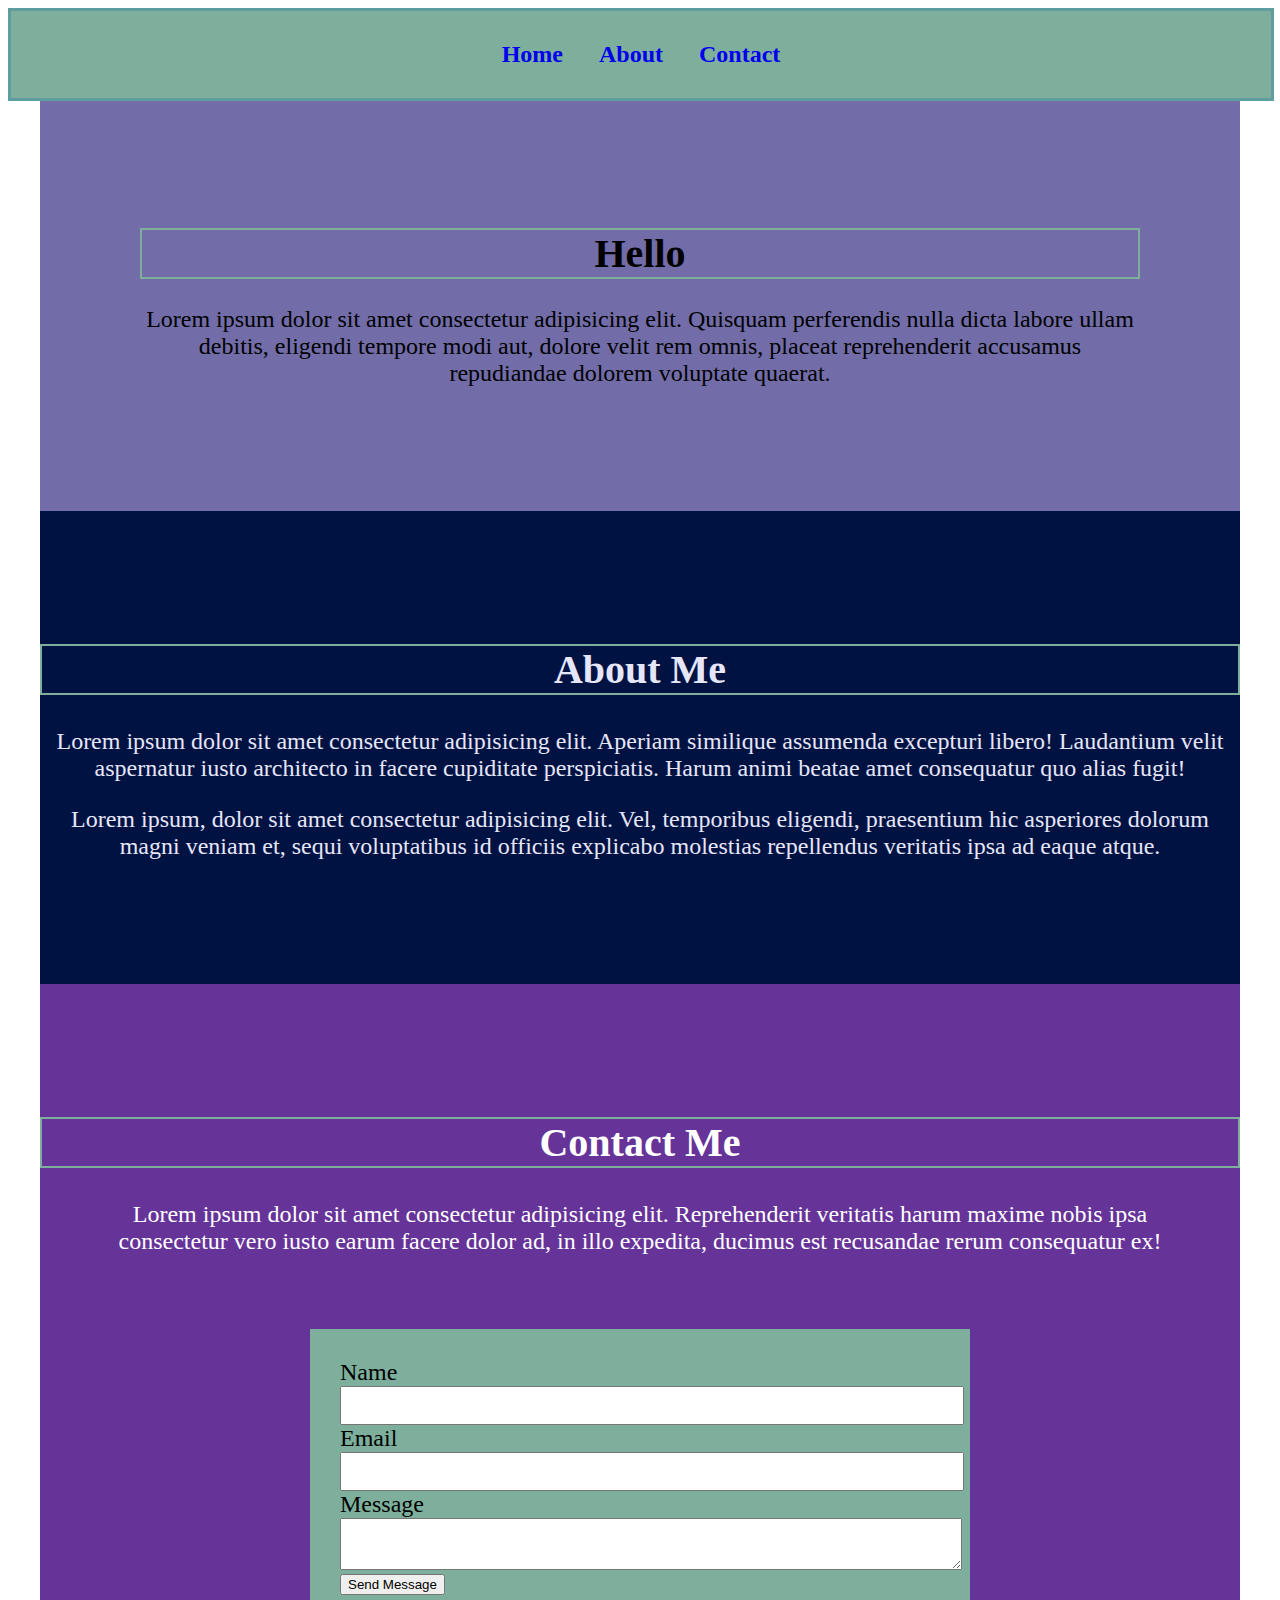
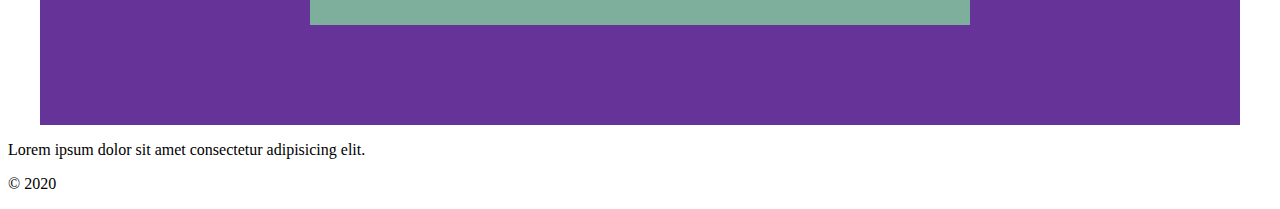
==== index.html @ b8a91fc6 "work" ====
<!DOCTYPE html>
<html lang="en">

<head>
  <meta charset="UTF-8">
  <meta name="viewport" content="width=device-width, initial-scale=1.0">
  <meta http-equiv="X-UA-Compatible" content="ie=edge">
  <title>Page Redesign</title>
  <link rel="stylesheet" href="style.css">
  <link rel="stylesheet" href="base.css">
</head>

<body>
  <nav id="nav" class="nav">
    <a class="nav-link" href="#home">Home</a>
    <a class="nav-link" href="#about">About</a>
    <a class="nav-link" href="#contact">Contact</a>
  </nav>
  <main id="main" class="main">
    <section id="home" class="home">
      <h1 class="page-title">Hello</h1>
      <p>Lorem ipsum dolor sit amet consectetur adipisicing elit. Quisquam perferendis nulla dicta labore ullam debitis,
        eligendi tempore modi aut, dolore velit rem omnis, placeat reprehenderit accusamus repudiandae dolorem voluptate
        quaerat.</p>
    </section>
    <section id="about" class="about">
      <h2 class="section-title">About Me</h2>
      <img class="about-image" src="images/businessman.png" alt="Businessman">
      <p>Lorem ipsum dolor sit amet consectetur adipisicing elit. Aperiam similique assumenda excepturi libero!
        Laudantium velit aspernatur iusto architecto in facere cupiditate perspiciatis. Harum animi beatae amet
        consequatur quo alias fugit!</p>
      <p>Lorem ipsum, dolor sit amet consectetur adipisicing elit. Vel, temporibus eligendi, praesentium hic asperiores
        dolorum magni veniam et, sequi voluptatibus id officiis explicabo molestias repellendus veritatis ipsa ad eaque
        atque.</p>
    </section>
    <section id="contact" class="contact">
      <h2 class="section-title">Contact Me</h2>
      <p>Lorem ipsum dolor sit amet consectetur adipisicing elit. Reprehenderit veritatis harum maxime nobis ipsa
        consectetur vero iusto earum facere dolor ad, in illo expedita, ducimus est recusandae rerum consequatur ex!</p>
      <form class="contact-form">
        <div class="contact-form-section">
          <label class="contact-form-label">Name</label>
          <input class="contact-form-input" type="text">
        </div>
        <div class="contact-form-section">
          <label class="contact-form-label">Email</label>
          <input class="contact-form-input" type="email">
        </div>
        <div class="contact-form-section">
          <label class="contact-form-label">Message</label>
          <textarea class="contact-form-input"></textarea>
        </div>
        <button type="submit">Send Message</button>
      </form>
    </section>
  </main>
  <footer>
    <p>Lorem ipsum dolor sit amet consectetur adipisicing elit.</p>
    <p>&copy; 2020</p>
  </footer>
</body>

</html>
---- style.css ----
/* adjusting navigation width */
#nav a{
    width: 1200px;
}
/* changing background color to navigation */
 body #nav{
     background-color: #7DAF9C;
 }

 /* deleting weird liitle guy image */
.about-image{
    display: none;
}
/* changing background color to middle part of page and centering the text */
 main #about{
    background-color: #001242;
    text-align: center;
}

/* adjusting text to main */
main .about{
    font-size: 1.5rem;
    padding: 100px;
    padding-left: 50px;
    padding-right: 50px; 
}

/* putting border around about me and contact me */
h2{
    border: 2px solid #7DAF9C;
}

/* putting border around hello */
h1{
    border: 2px solid #7DAF9C;
}

/* changing background color to hello */
 main #home {
    background-color: #726DA8;
}

/* adjusting contact content */
.contact p{
    font-size: 1.5rem;
    text-align: center;
    color: white; 
    padding-left: 50px;
    padding-right: 50px;
    padding-bottom: 50px;
}

/* adjusting contact form colour */
.contact .contact-form{
    background-color: #7DAF9C;
}

/* changing contact tittle colour */
.contact .section-title{
    color: white;
}

/* changing font on all text */
nav,
h1,
h2,
p{
    font-family: "Times New Roman", Times, serif;
}
---- base.css ----
#nav {
  width: 1200px;
  margin: 0px auto;
  padding: 30px;

  border: 3px solid cadetblue;
  background-color: burlywood;
  text-align: center;
}

#main {
  max-width: 1200px;
  margin: 0px auto;

  background-color: rebeccapurple;
}

.nav .nav-link {
  margin: 1rem;

  font-size: 1.5rem;
  font-weight: bold;
  text-decoration: none;
}

#home {
  padding: 100px;
  background-color: indianred;
}

section.home {
  font-family: cursive;
  font-size: 1.5rem;
  text-align: center;
}

.page-title,
.section-title {
  font-size: 2.5rem;
  text-align: center;
}

#about {
  padding: 100px 0px;
  background-color: greenyellow;
}

.about {
  font-family: Arial, Helvetica, sans-serif;
  font-size: 1.75rem;
  color: lavender
}

.about-image {
  float: left;

  width: 300px;
}

#contact {
  padding: 100px 0px;
  background-color: f
}

.contact-form {
  padding: 30px;
  background-color: goldenrod;
  width: 600px;
  margin: 0px auto;
}

label {
  font-size: 1.5rem;

}

.contact-form-input {
  padding: 10px;
  width: 100%;
}
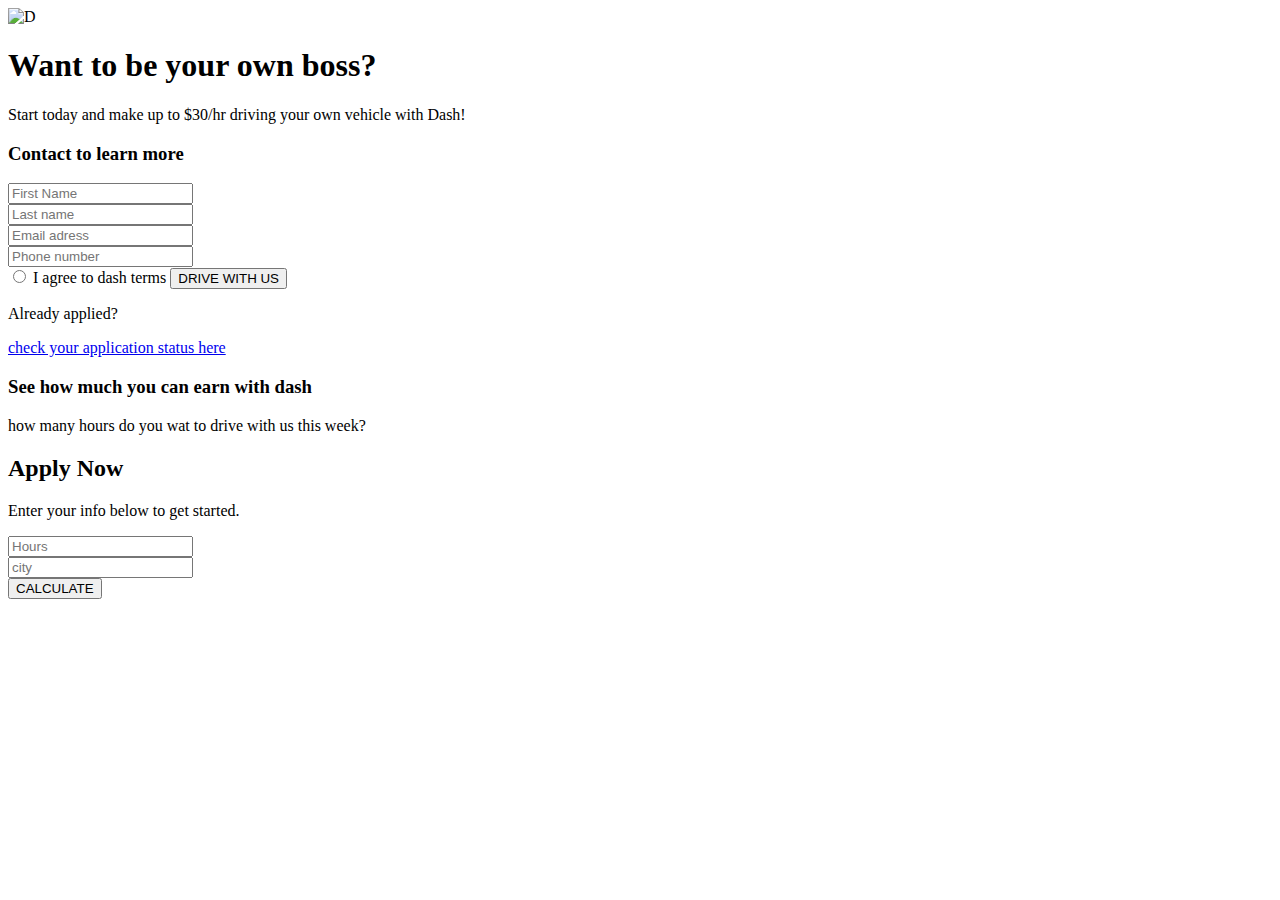
==== commit 77e9c2cd: "fixing problems" ====
--- a/index.html
+++ b/index.html
@@ -1,63 +1,94 @@
 <!DOCTYPE html>
 <html lang="en">
 
-<head>
-  <meta charset="UTF-8">
-  <meta name="viewport" content="width=device-width, initial-scale=1.0">
-  <meta http-equiv="X-UA-Compatible" content="ie=edge">
-  <title>Page Redesign</title>
-  <link rel="stylesheet" href="style.css">
-  <link rel="stylesheet" href="base.css">
-</head>
+    <head>
+        <meta charset="UTF-8">
+        <meta name="viewport" content="width=device-width, initial-scale=1.0">
+        <title>Document</title>
+        <link rel="stylesheet" href="css/main.css">
+    </head>
+    <body>
 
-<body>
-  <nav id="nav" class="nav">
-    <a class="nav-link" href="#home">Home</a>
-    <a class="nav-link" href="#about">About</a>
-    <a class="nav-link" href="#contact">Contact</a>
-  </nav>
-  <main id="main" class="main">
-    <section id="home" class="home">
-      <h1 class="page-title">Hello</h1>
-      <p>Lorem ipsum dolor sit amet consectetur adipisicing elit. Quisquam perferendis nulla dicta labore ullam debitis,
-        eligendi tempore modi aut, dolore velit rem omnis, placeat reprehenderit accusamus repudiandae dolorem voluptate
-        quaerat.</p>
-    </section>
-    <section id="about" class="about">
-      <h2 class="section-title">About Me</h2>
-      <img class="about-image" src="images/businessman.png" alt="Businessman">
-      <p>Lorem ipsum dolor sit amet consectetur adipisicing elit. Aperiam similique assumenda excepturi libero!
-        Laudantium velit aspernatur iusto architecto in facere cupiditate perspiciatis. Harum animi beatae amet
-        consequatur quo alias fugit!</p>
-      <p>Lorem ipsum, dolor sit amet consectetur adipisicing elit. Vel, temporibus eligendi, praesentium hic asperiores
-        dolorum magni veniam et, sequi voluptatibus id officiis explicabo molestias repellendus veritatis ipsa ad eaque
-        atque.</p>
-    </section>
-    <section id="contact" class="contact">
-      <h2 class="section-title">Contact Me</h2>
-      <p>Lorem ipsum dolor sit amet consectetur adipisicing elit. Reprehenderit veritatis harum maxime nobis ipsa
-        consectetur vero iusto earum facere dolor ad, in illo expedita, ducimus est recusandae rerum consequatur ex!</p>
-      <form class="contact-form">
-        <div class="contact-form-section">
-          <label class="contact-form-label">Name</label>
-          <input class="contact-form-input" type="text">
-        </div>
-        <div class="contact-form-section">
-          <label class="contact-form-label">Email</label>
-          <input class="contact-form-input" type="email">
-        </div>
-        <div class="contact-form-section">
-          <label class="contact-form-label">Message</label>
-          <textarea class="contact-form-input"></textarea>
-        </div>
-        <button type="submit">Send Message</button>
-      </form>
-    </section>
-  </main>
-  <footer>
-    <p>Lorem ipsum dolor sit amet consectetur adipisicing elit.</p>
-    <p>&copy; 2020</p>
-  </footer>
-</body>
+        <main>
+            <header>
+                <img src="images/images/favicon.ico"  class="d" alt="D">
+            </header> 
+        
+            <article>
+                <!-- adding a h1 because I know this will be the largest text -->
+                <h1> 
+                    Want to be your own boss?
+                </h1>
+                <!-- adding a  tag becasue I know that this will be the same font size as the font in the footer -->
+                <p>
+                    Start today and make up to $30/hr driving
+                    your own vehicle with Dash!
+                </p>
+            
+                <h3>Contact to learn more</h3>
+                <form action="thanks.html" method="post">
+                <div>
+                    <label for="name"></label>
+                    <input type="text" name="fullname" id="fullname"
+                    id="fullname" placeholder="First Name"  class="text">
+                </div>
+                <div>
+                    <label for="youremail"></label>
+                    <input type="email" name="youremail" id="youremail"required placeholder="Last name" class="email">
+                </div>
+                <div>
+                    <label for="message"></label>
+                    <input type= "text" name="yourmessage"
+                    id="yourmessage" placeholder="Email adress" class="message">
+                    
+                </div>
+                <div>
+                    <label for="message"></label>
+                    <input type= "text" name="yourmessage"
+                    id="yourmessage" placeholder="Phone number" class="message">
+                    
+                </div>
 
-</html>+                <input type="radio" id="yes" name="past">
+                <label for="agree">I agree to dash terms</label>
+                
+                <button type="submit">DRIVE WITH US</button>
+                <p class="applied"> Already applied? </p>
+                <a href="check your application status here"> check your application status here</a>
+
+            </article>
+            
+            
+            
+            
+        </main>
+        <footer>
+            <!-- used h3 becasue it's like an announcment but still bold -->
+            <h3>
+                See how much you can earn with dash
+            </h3>
+            <p>
+                how many hours do you wat to drive with us this week?
+            </p>
+            <h2>Apply Now</h2>
+            <p>
+                Enter your info below to get started.
+            </p>
+            <div>
+                <label for="message"></label>
+                <input type= "text" name="yourmessage"
+                id="yourmessage" placeholder="Hours" class="message">
+                
+            </div>
+            <div>
+                <label for="message"></label>
+                <input type= "text" name="yourmessage"
+                id="yourmessage" placeholder="city" class="message">
+            </div>
+            <button type="submit">CALCULATE</button>
+
+        </footer>
+    </body>
+
+
+</html>
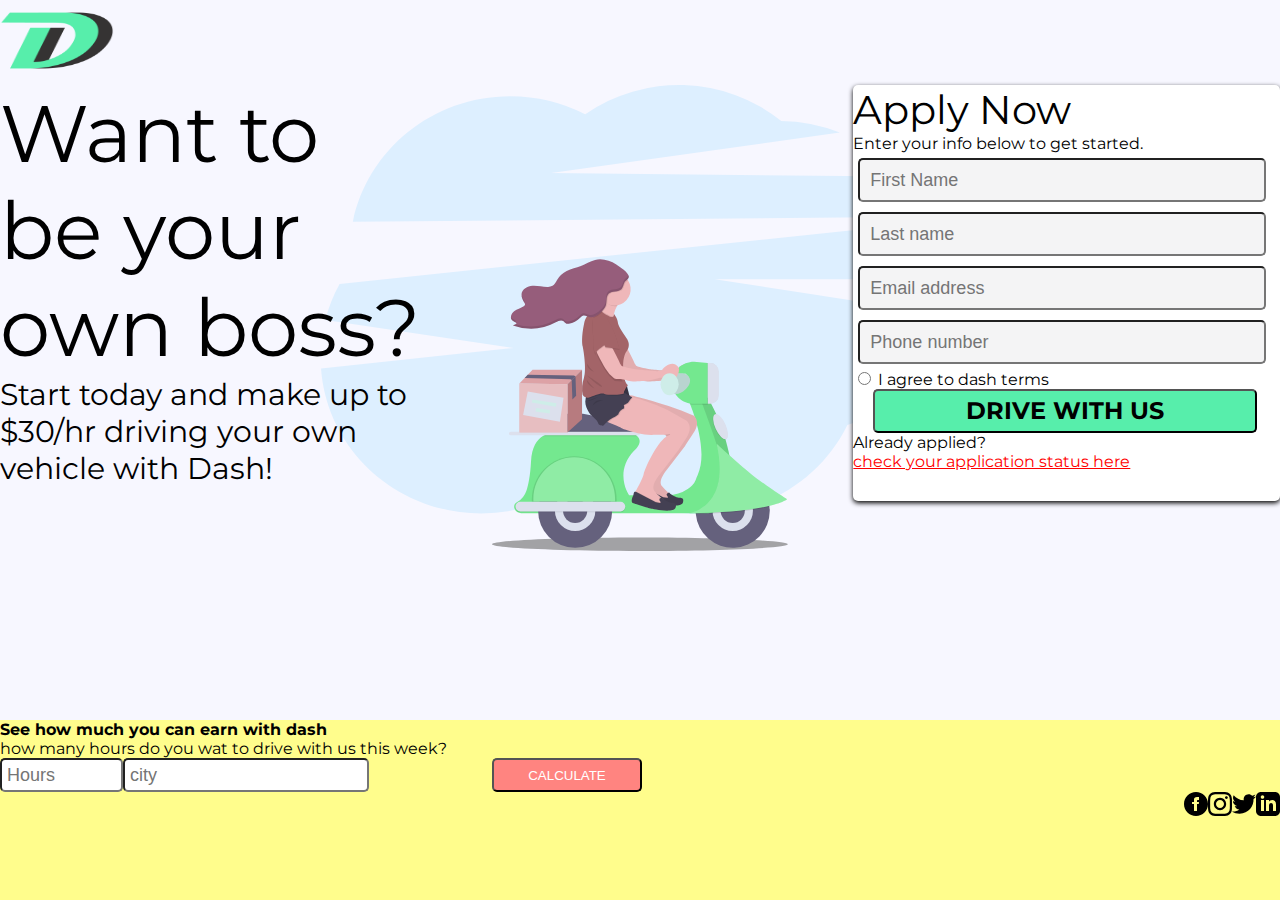
==== commit c434e7dd: "Tuesday changes" ====
--- a/index.html
+++ b/index.html
@@ -1,60 +1,87 @@
 <!DOCTYPE html>
 <html lang="en">
-
+<!-- adding links -->
     <head>
         <meta charset="UTF-8">
         <meta name="viewport" content="width=device-width, initial-scale=1.0">
         <title>Document</title>
         <link rel="stylesheet" href="css/main.css">
+        <link rel="preconnect" href="https://fonts.gstatic.com">
+        <link rel="preconnect" href="https://fonts.gstatic.com">
+        <link href="https://fonts.googleapis.com/css2?family=Montserrat:ital,wght@0,100;0,200;0,300;0,400;0,500;0,700;0,800;0,900;1,100;1,200;1,300;1,400;1,500;1,600;1,700;1,800;1,900&display=swap" rel="stylesheet">
     </head>
     <body>
 
         <main>
+            <!-- adding the D logo above everthing -->
             <header>
-                <img src="images/images/favicon.ico"  class="d" alt="D">
+                <img src="images/logo.png" class="d" alt="D">
             </header> 
         
             <article>
-                <!-- adding a h1 because I know this will be the largest text -->
-                <h1> 
-                    Want to be your own boss?
-                </h1>
-                <!-- adding a  tag becasue I know that this will be the same font size as the font in the footer -->
-                <p>
-                    Start today and make up to $30/hr driving
-                    your own vehicle with Dash!
-                </p>
-            
-                <h3>Contact to learn more</h3>
-                <form action="thanks.html" method="post">
-                <div>
-                    <label for="name"></label>
-                    <input type="text" name="fullname" id="fullname"
-                    id="fullname" placeholder="First Name"  class="text">
+                
+                <div class="upper">
+
+                    <!-- adding a h1 because I know this will be the largest text -->
+                    <h1> 
+                        Want to be your own boss?
+                    </h1>
+                    <!-- adding a tag becasue I know that this will be the same font size as the font in the footer -->
+                    <p class="start">
+                        Start today and make up to $30/hr driving
+                        your own vehicle with Dash!
+                    </p>
                 </div>
-                <div>
-                    <label for="youremail"></label>
-                    <input type="email" name="youremail" id="youremail"required placeholder="Last name" class="email">
+                <!-- adding the scooter image in the correct place -->
+                <img src="images/scooter.svg" alt="scooter" class="scooter">
+                <!-- adding a div around all the elements for a form -->
+                <div class="box">
+
+                    <h2>Apply Now</h2>
+                    
+                    <p class="enter">
+                        Enter your info below to get started.
+                    </p>
+                    <!-- adding a form for people to fill out info -->
+                    <form>
+                        <!-- individual slots -->
+                        <div>
+                            
+                            <input type="text" class="text-box" name="full name" id="full name"
+                             placeholder="First Name" >
+                        </div>
+                        <!-- individual slots -->
+                        <div>
+                            
+                            <input type="email" class="text-box" name="last name" id="your email" required placeholder="Last name">
+                        </div>
+                        <div>
+                            
+                            <input type= "text" class="text-box" name="email"
+                            id="your message" placeholder="Email address">
+                            
+                        </div>
+                        <div>
+                            
+                            <input type= "text" class="text-box" name="your message"
+                             placeholder="Phone number">
+                            
+                        </div>
+                        
+                        <input type="radio" id="yes" name="past" class="category">
+                        <label for="">I agree to dash terms</label>
+                        <div class="link">
+                            <!-- link with a button -->
+                            <button id="us" type="submit">DRIVE WITH US</button>
+                            <div class="chunky">
+
+                                <p class="applied"> Already applied? </p>
+                                <a href="Check your application status here" id="red"> check your application status here</a>
+                            </div>
+                        </div>
+                    
+                    </form>
                 </div>
-                <div>
-                    <label for="message"></label>
-                    <input type= "text" name="yourmessage"
-                    id="yourmessage" placeholder="Email adress" class="message">
-                    
-                </div>
-                <div>
-                    <label for="message"></label>
-                    <input type= "text" name="yourmessage"
-                    id="yourmessage" placeholder="Phone number" class="message">
-                    
-                </div>
-
-                <input type="radio" id="yes" name="past">
-                <label for="agree">I agree to dash terms</label>
-                
-                <button type="submit">DRIVE WITH US</button>
-                <p class="applied"> Already applied? </p>
-                <a href="check your application status here"> check your application status here</a>
 
             </article>
             
@@ -63,29 +90,45 @@
             
         </main>
         <footer>
-            <!-- used h3 becasue it's like an announcment but still bold -->
-            <h3>
-                See how much you can earn with dash
-            </h3>
-            <p>
-                how many hours do you wat to drive with us this week?
-            </p>
-            <h2>Apply Now</h2>
-            <p>
-                Enter your info below to get started.
-            </p>
-            <div>
-                <label for="message"></label>
-                <input type= "text" name="yourmessage"
-                id="yourmessage" placeholder="Hours" class="message">
-                
+            <!-- setting a class to this div so I can set a max width to it -->
+            <div class="element">
+                <div class="line">
+
+                    <!-- used h3 because it's like an announcement but still bold -->
+                    <h3>
+                        See how much you can earn with dash
+                    </h3>
+                    <p class="enter">
+                        how many hours do you wat to drive with us this week?
+                    </p>
+                </div>
+                <div class="calculate">
+                    <div class="flex">
+                        <!-- putting a div around so I can make it take up 25% width in mobile -->
+                        <div id="one">
+                            
+                            <input type= "text" name="hours"
+                            placeholder="Hours" class="message" id="hours">
+                            
+                        </div>
+                        <!-- putting a div around so I can make it take up 75% width in mobile -->
+                        <div id="two">
+                            
+                            <input type= "text" name="city"
+                            placeholder="city" class="message" id="city">
+                        </div>
+                    </div>
+                    <button type="submit" id="calculate">CALCULATE</button>
+                </div>
+                <div class="icons">
+
+                    <!-- adding social media icons -->
+                    <img src="images/iconmonstr-facebook-4.svg">
+                    <img src="images/iconmonstr-instagram-11.svg">
+                    <img src="images/iconmonstr-twitter-1.svg">
+                    <img src="images/iconmonstr-linkedin-3.svg">
+                </div>
             </div>
-            <div>
-                <label for="message"></label>
-                <input type= "text" name="yourmessage"
-                id="yourmessage" placeholder="city" class="message">
-            </div>
-            <button type="submit">CALCULATE</button>
 
         </footer>
     </body>
--- a/css/main.css
+++ b/css/main.css
@@ -0,0 +1,329 @@
+/* css reset */
+html,
+body,
+div,
+span,
+applet,
+object,
+iframe,
+h1,
+h2,
+h3,
+h4,
+h5,
+h6,
+p,
+blockquote,
+pre,
+a,
+abbr,
+acronym,
+address,
+big,
+cite,
+code,
+del,
+dfn,
+em,
+img,
+ins,
+kbd,
+q,
+s,
+samp,
+small,
+strike,
+strong,
+sub,
+sup,
+tt,
+var,
+b,
+u,
+i,
+center,
+dl,
+dt,
+dd,
+ol,
+ul,
+li,
+fieldset,
+form,
+label,
+legend,
+table,
+caption,
+tbody,
+tfoot,
+thead,
+tr,
+th,
+td,
+article,
+aside,
+canvas,
+details,
+embed,
+figure,
+figcaption,
+footer,
+header,
+hgroup,
+menu,
+nav,
+output,
+ruby,
+section,
+summary,
+time,
+mark,
+audio,
+video {
+  margin: 0;
+  padding: 0;
+  border: 0;
+  font-size: 100%;
+  font: inherit;
+  vertical-align: baseline;
+}
+/* adding padding for mobile version and changing background color */
+body{
+  padding-left: 38px;
+  padding-right: 38px;
+  background-color: #F7F7FF;
+  font-family: 'Montserrat', sans-serif;
+}
+/* changing the footer color */
+footer{
+    background-color: #fffd8c;
+}
+
+/* Adjusting height and width of the D logo */
+.d{
+    width: 114px;
+    height: 81px;
+}
+/* adjusting paragraph font-size */
+p{
+    font-size: 24px;
+    margin-top: 0;
+}
+/* adjustments on the Drive with us button */
+#us{
+    font-size: 24px;
+    background-color: #57eeab;
+    border-radius: 5px;
+    font-family: 'Montserrat', sans-serif;
+    font-weight: bold;
+    line-height: 20px;
+    width: 90%;
+    padding: 10px;
+}
+h3{
+    font-weight: bold;
+}
+/* text box adjustments and sizing */
+.text-box{
+    background-color: #F4F4F5 ;
+    border-radius: 5px;
+    width: 90%;
+    margin: 5px;
+    line-height: 20px;
+    padding: 10px;
+}
+/* Adjusting layout of the form */
+.box{
+    box-shadow: 0 2px 5px 0 black;
+    display: flex;
+    flex-direction: column;
+    border-radius: 5px;
+    background-color: white;
+    max-width: 535px;
+    padding-bottom: 15px;
+    margin-bottom: 50px;;
+} 
+/* calcualte button adjustments */
+#calculate{
+    background-color:#ff8480;
+    color: white;
+    border-radius: 5px;
+    max-width: 302px;
+    width: 302px;
+    padding: 5px;
+}
+/* hours, city, and calculate button */
+.calculate{
+    display: flex;
+    flex-wrap: wrap;
+}
+/* changing enter info font-size */
+.enter{
+    font-family: 'Montserrat', sans-serif;
+    font-size: 16px;
+}
+/* changing hours width */
+#one{
+    width: 25%;
+}
+/* specifying font size for already applied */
+.applied{
+    font-size: 16px;
+}
+.flex{
+    display: flex;
+}
+/* changing link color */
+#red{
+    color: red;
+}
+/* changing width of hour text box */
+#hours{
+    width: 100%;
+    box-sizing: border-box;
+}
+/* changing width of city text box */
+#city{
+    width: 100%;
+    box-sizing: border-box;
+}
+/* howrs and city adjustent */
+.message{
+    border-radius: 5px;
+    line-height: 20px;
+    padding: 5px;
+}
+/* adjusting all h1 text to 60px */
+h1{ 
+    font-size: 60px;
+    margin-bottom: 0;
+}
+/* changing font size for apple now */
+h2{
+    font-size: 40px;
+}
+/* adjusting icon placement */
+.icons{
+    display: flex;
+    justify-content: center;
+    justify-content: space-around;
+}
+
+/* ///////////////////// */
+/* iPad */ 
+/* //////////////////// */
+@media screen and (min-width:375px){
+/* adding padding to either side */
+body{
+    /* padding-left: 82px;
+    padding-right: 82px; */
+    padding: 0 82px;
+}
+/* start today text */
+.start{
+    font-size: 30px;
+}
+.message, .text-box{
+    font-size: 18px;
+}
+/* adjusting icon placement */
+.icons{
+    display: flex;
+    justify-content: center;
+    justify-content: space-evenly;
+}
+p .applied{
+    font-size: 16px;
+}
+/* adjusting width on calculate button */
+#calculate{
+    width: 150px;
+}
+/* centering  green button*/
+#us{
+    margin-left: 20px;
+}
+
+
+}
+/* //////////////////// */
+/* desktop */
+/* //////////////////// */
+@media screen and (min-width:768px)
+ {
+/* deleting scooter image */
+.scooter{
+    display: none;
+}
+/* setting a max-width to the main tag */
+main{
+    height: 80%;
+    max-width: 1640px;
+    margin: 0 auto;
+}
+/* giving the calculate button auto width */
+.calculate{
+    width: auto;
+}
+/* setting full height to HTML */
+html{
+    height: 100%;
+}
+/* setting a max width so it doesn't continue with the footer yellow */
+.element{
+    max-width: 1640px;
+    margin: 0 auto;
+}
+/* adjusting footer (yellow) height */
+footer{
+    height: 20%;
+}
+/* adjusting the most upper text(boss part) */
+.upper{
+    max-width:505px;
+    display: center;
+}
+/* adjusting body width */
+body{
+    padding-left: 140px;
+    padding-right: 140px; 
+    height: 100%;
+    padding: 0;
+}
+/* making 3 columns for the desktop version, I am puting nothing in the middle column so that a space remains there */
+article{
+    display: grid;
+    grid-template-columns: 1fr 1fr 1fr;
+}
+/* assigning the box class to the 3rd column */
+.box{
+    grid-column-start: 3;
+    padding-bottom: 30px;
+    margin-bottom: 50px;
+}
+/* adding the scooter image as a background and adjusting placement */
+article{
+    background-image: url("../images/scooter.svg");
+    background-repeat: no-repeat; 
+    background-position: center;
+}
+/* adjusting icon placement */
+.icons{
+    justify-content: flex-end;
+}
+/* adjusting (Boss text) size */
+h1{
+    font-size: 80px;
+}
+/* see how much you can earn font */
+h3{
+    font-size: 18;
+    font-weight: bold;
+}
+/* city width */
+.two{
+    width: 75%;
+}
+
+
+}
